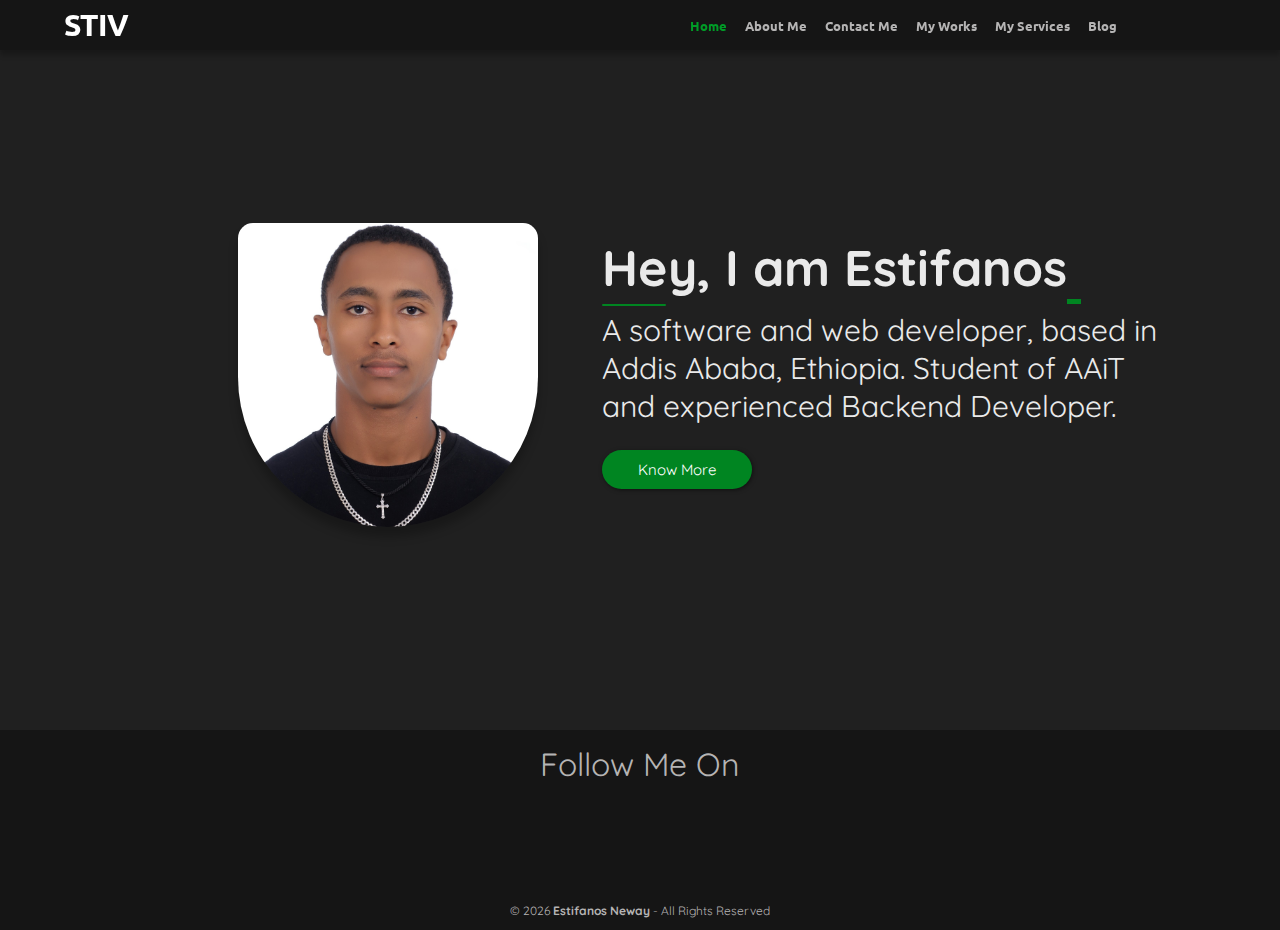
==== index.html @ 81a110c5 "my commit" ====
<!DOCTYPE html>
<html lang="en">

<head>
    <!-- meta tags -->
    <meta charset="UTF-8">
    <meta name="viewport" content="width=device-width, initial-scale=1.0">
  
    <!-- Styles -->
    <style id="theme">
        /* this will be filled by JS as needed */
    </style>
    
    <link href="./css/sheared.css" rel="stylesheet">
    <link href="./css/index.css" rel="stylesheet">

    <!-- favicon -->
    <link rel="icon" href="./images/favicon-32x32.png" type="image/png" sizes="32x32">
    <link rel="icon" href="./images/favicon-16x16.png" type="image/png" sizes="16x16">
    <link rel="icon" href="./images/favicon.ico" type="image/x-icon">

    <title>STIV | Home</title>

</head>

<body>
    <header id="header">
        <!-- this will be filled by JS on the fly -->
    </header>
    <!-- main body -->
    <main id="landing">
        <img id="landing__photo" alt="Large Photo of Mine">
        <div id="landing__text-con">
            <h1 id="landing__text-con__text-header">
                Hey, I am
                <span id="landing__text-con__text-header__name"></span><span id="landing__text-con__text-header__blink">&nbsp;</span>
            </h1>
            <div id="landing__text-con__header-underline"></div>
            <p id="landing__text-con__text-description">
                A software and web developer, based in Addis Ababa, Ethiopia. Student of AAiT and experienced Backend
                Developer.
            </p>
            <a href="../about.html" id="landing__text-con__btn" class=" btn">
                <p id="landing__text-con__btn__text">
                    Know More
                </p>
            </a>
        </div>
    </main>

    <footer id="footer">
        <!-- this will be filled by JS on the fly -->
    </footer>
</body>

<!-- scripts -->
<script>const PAGE_NAME = "home";</script>
<script src="./js/sheared.js"></script>
<script src="./js/iconify.js"></script>

</html>
---- css/sheared.css ----
@import url('https://fonts.googleapis.com/css2?family=Quicksand:wght@400;700&display=swap');
@import url('https://fonts.googleapis.com/css2?family=Ubuntu&display=swap');

/* sheared variables */
html {
    --header_height: 50px;
    --footer_height: 200px;
}

/* default styles */
* {
    margin: 0;
    padding: 0;
    max-width: 100vw;
}

a {
    color: inherit;
    text-decoration: none;
}

html {
    background-color: var(--background_color);
    color: var(--on_background_color);
    font-family: 'Quicksand', sans-serif;
    font-weight: regular;
}

textarea {
    font-family: 'Quicksand', sans-serif;
}

.btn {
    background-color: var(--primary_color);
    color: var(--on_primary_color);
    border-radius: 25px;
    box-shadow: 1px 1px 4px rgba(0, 0, 0, 0.5);
    text-align: center;
    overflow: hidden;
    cursor: pointer;
}
.sep{
    color: var(--primary_color-on-surface);
    font-weight: bold;
}
/* common styles */
main {
    min-height: calc(100vh - var(--footer_height));
}

.page-header {
    text-align: center;
    padding: 0 15px;
}

::-webkit-scrollbar {
    width: 0.5vw;
    background-color: var(--background_color);
}

::-webkit-scrollbar-thumb {
    background-color: var(--primary_color);
}
/* header */
header {
    font-family: 'Ubuntu', sans-serif;
    font-weight: bold;
    position: fixed;
    width: 100vw;
    display: flex;
    background-color: var(--surface_color);
    align-items: center;
    height: var(--header_height);
    z-index: 100;
    box-shadow: 0 5px 5px rgba(0, 0, 0, 0.25);
    transition-duration: 0.5s;
}

#header__logo {
    font-size: 30px;
    color: var(--logo_color);
    text-align: center;
    flex-basis: 15%;
}

#header__navs {
    display: flex;
    justify-content: flex-end;
    align-items: center;
    flex-basis: 73%;
}

.header__navs__nav {
    font-size: 13px;
    text-align: center;
    color: var(--on_surface_color);
    margin: 0 9px;
}
.header__navs__nav:hover{
    color: var(--primary_color-on-surface);
}

#header__right-icons-con {
    display: flex;
    justify-content: space-evenly;
    align-items: center;
    flex-grow: 1;
}

.header__right-icons-con__icon {
    color: var(--logo_color);
    font-size: 30px;
    cursor: pointer;
}

#header__right-icons-con__menu {
    display: none;
    font-size: 0;
}

#header__right-icons-con__menu__icon {
    font-size: 30px;
}

/* footer */
footer {
    margin-top: 30px;
    display: flex;
    flex-direction: column;
    align-items: center;
    justify-content: center;
    height: var(--footer_height);
    background-color: var(--surface_color);
}

#footer__header {
    color: var(--on_surface_color);
    font-weight: normal;
    flex-basis: 33%;
    display: flex;
    flex-direction: column;
    justify-content: center;
    text-align: center;
}

#footer__icon-con {
    flex-basis: 33%;
    display: flex;
    align-items: center;
    width: 400px;
    justify-content: space-between;
    color: var(--primary_color-on-surface);
}

.footer__icon-con__a {
    display: block;
    font-size: 0;
}

.footer__icon-con__a__icon {
    font-size: 40px;
}

#footer__copyright {
    color: var(--on_surface_color);
    font-weight: normal;
    font-size: 12px;
    flex-basis: 33%;
}

#footer__copyright__text {
    transform: translateY(20px);
    text-align: center;
    margin-top: 20px;
}

/* for screen width < 750 */

@media screen and (max-width: 750px) {

    header {
        background-color: unset;
        align-items: unset;
        display: grid;
        height: 300px;
        box-shadow: unset;
        /*  */
        grid-template-columns: repeat(10, 10%);
        grid-template-rows: var(--header_height) auto;
        align-items: center;
        grid-row-gap: 0;

    }

    #header__background-maker {
        background-color: var(--surface_color);
        box-shadow: 0 5px 5px rgba(0, 0, 0, 0.25);
        grid-column: 1 / -1;
        grid-row: 1 / 2;
        align-self: stretch;
    }

    #header__logo {
        text-align: unset;
        flex-basis: unset;
        font-size: 25px;
        /*  */
        grid-column: 1 / 5;
        grid-row: 1 / 2;
        padding-left: 13px;
    }

    #header__right-icons-con {
        display: unset;
        justify-content: unset;
        justify-content: unset;
        flex-grow: unset;
        /*  */
        grid-column: 5 / -1;
        grid-row: 1 / 2;
        justify-self: right;
    }

    #header__right-icons-con__menu {
        display: unset;
        /*  */
        font-size: 0;
        margin: 0 17px;
    }

    #header__right-icons-con__menu__icon {
        font-size: 28px;
    }

    #header__navs {
        display: none;
        flex-direction: column;
        justify-content: unset;
        align-items: flex-end;
        /*  */
        grid-column: 1 / -1;
        grid-row: 2 / -1;
        align-self: start;
        padding-right: 17px;
        padding-bottom: 10px;
        border-bottom-left-radius: 15px;
        border-bottom-right-radius: 15px;
        background-color: var(--surface_color);
        box-shadow: 0 5px 5px rgba(0, 0, 0, 0.25);

    }

    .header__navs__nav {
        font-size: 16px;
        text-align: unset;
        color: var(--on_surface_color);
        margin: unset;
        /*  */
        padding: 12px 0;
    }

    #header__checkbox:checked+#header__navs {
        display: flex;
    }

    #footer__icon-con {
        width: unset;
        font-size: 30px;
        flex-wrap: wrap;
        justify-content: center;
    }

    .footer__icon-con__a {
        margin: 0 10px;
    }
}
---- css/index.css ----
/* 
@keyframes changeLetter {
    0% {
      content: "Estifanos";
    }
    30% {
      content: "Estifanos";
    }
    40% {
      content: "Estifan";
    }
    45% {
      content: "Estifa";
    }
    50% {
      content: "Estif";
    }
    60% {
      content: "Estiv";
    }
    70% {
      content: "Stiv";
    }
    100% {
      content: "Stiv";
    }
  } */

  @keyframes name_changer {
    0% {
      content: "Estifanos";
    }
    35% {
      content: "Estifanos";
    }
    36% {
      content: "Estifano";
    }
    37% {
      content: "Estifan";
    }
    38% {
      content: "Estifa";
    }
    39% {
      content: "Estif";
    }
    40% {
      content: "Esti";
    }
    41% {
      content: "Est";
    }
    42% {
      content: "Es";
    }
    43% {
      content: "E";
    }
    44% {
      content: "";
    }
    61% {
      content: "";
    }
    62% {
      content: "S";
    }
    63% {
      content: "St";
    }
    64% {
      content: "Sti";
    }
    65% {
      content: "Stiv";
    }
    100% {
      content: "Stiv";
    }
  }
  @keyframes blinker {
      0%{
          opacity: 1;
      }
      50%{
        opacity: 0;
      }
      100%{
        opacity: 1;
      }
  }
main {
    width: 100%;
    display: grid;
    grid-template-columns: 42% 5% 45% 8%;
    grid-template-rows: var(--header_height) auto;
    align-items: center;
}
#landing__photo {
    width: 300px;
    border-radius: 50px;
    border-bottom-left-radius: 500px;
    border-bottom-right-radius: 500px;
    box-shadow: 0px 10px 10px rgba(0, 0, 0, 0.25);
    grid-column: 1/2;
    grid-row: 2/-1;
    justify-self: end;
    content: url("../images/photo_large.jpg");
}

#landing__text-con {
    color: var(--on_background_color);
    grid-column: 3/4;
    grid-row: 2/-1;
    padding-bottom: 25px;
}

#landing__text-con__header-underline {
    height: 2px;
    width: 5vw;
    margin-bottom: 5px;
    background-color: var(--primary_color);
    border-radius: 10px;
}

#landing__text-con__text-header {
    font-weight: bold;
    font-size: 50px;
    margin-bottom: 5px;
}
#landing__text-con__text-header__name:after {
    animation: name_changer 5s linear infinite alternate;
    content: "Estifanos";
  }
  #landing__text-con__text-header__blink{
      animation: blinker 0.8s linear infinite alternate;
      border-bottom: 5px solid var(--primary_color);
    }

#landing__text-con__text-description {
    font-size: 30px;
    margin-bottom: 25px;
}

#landing__text-con__btn {
    display: block;
    width: 130px;
    padding: 10px;
    font-size: 15px;
}
@media screen and (max-width: 750px) {

    main {
        --photo_height: 200px;
        grid-template-columns: unset;
        align-items: unset;
        /*  */
        grid-template-rows: var(--header_height) var(--photo_height) auto;
        row-gap: 30px;
        justify-items: center;
    }

    #landing__photo {
        width: unset;
        grid-column: unset;
        justify-self: unset;
        /*  */
        height: var(--photo_height);
        grid-row: 2/3;
        content: url("../images/photo_small.jpg");
    }

    #landing__text-con {
        grid-column: unset;
        padding-bottom: unset;
        /*  */
        display: flex;
        flex-direction: column;
        grid-row: 3/-1;
        padding: 0 5vw;
        text-align: center;
    }

    #landing__text-con__header-underline {
        width: 20%;
        /*  */
        margin: 0 40%;
        margin-bottom: 5px;
    }

    #landing__text-con__text-header {
        font-size: 30px;
        /*  */
    }

    #landing__text-con__text-description {
        font-size: 25px;
        max-width: 450px;
        /*  */
    }

    #landing__text-con__btn-a {
        width: 100%;
        max-width: 300px;
        align-self: center;
        /*  */
    }

    #landing__text-con__btn {
        width: 100%;
        max-width: 300px;
        align-self: center;
        padding: 10px 0;
        font-size: 15px;
        /*  */
    }
}
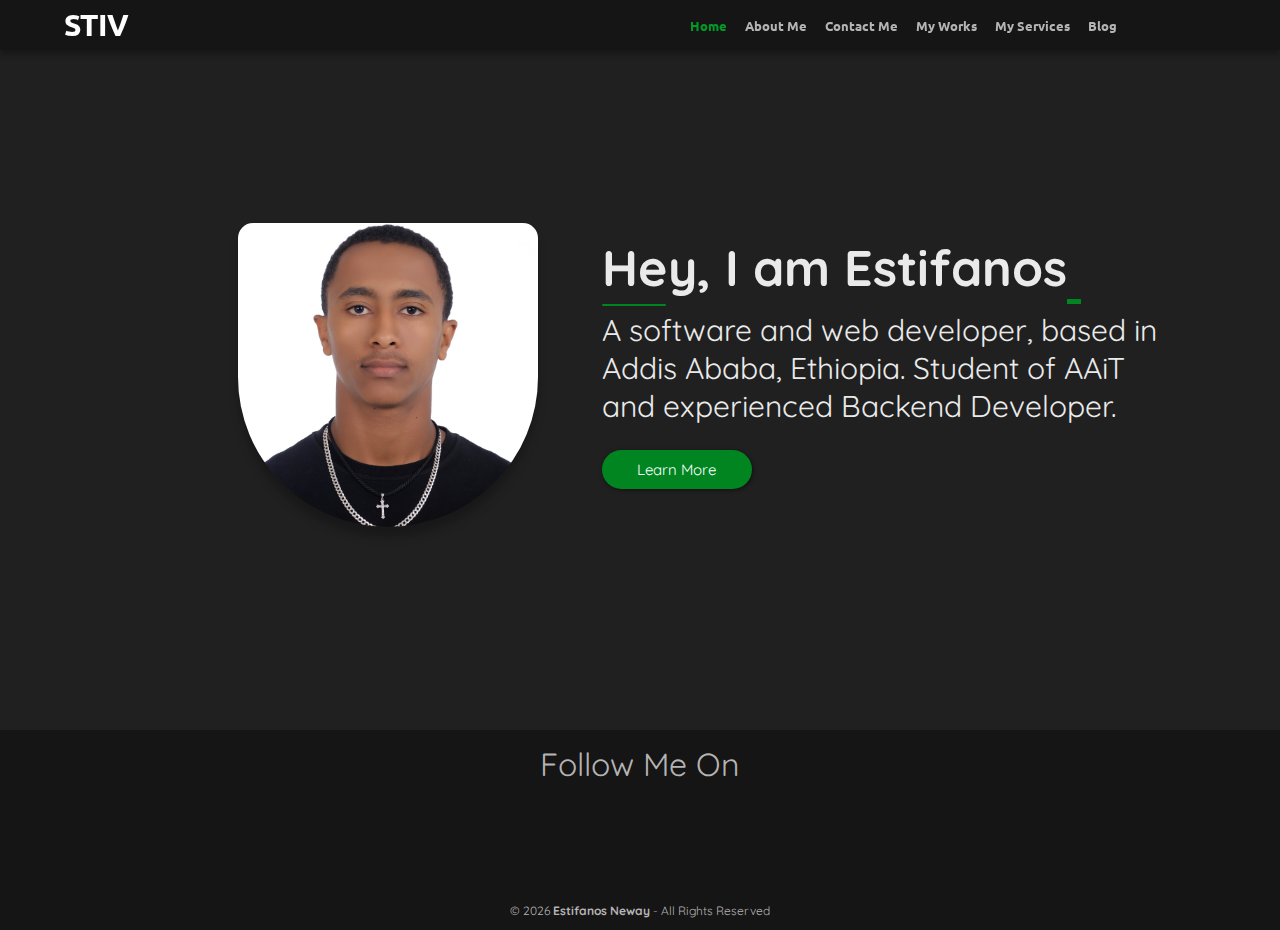
==== commit 0d0670d3: "my commit" ====
--- a/index.html
+++ b/index.html
@@ -19,7 +19,7 @@
     <link rel="icon" href="./images/favicon-16x16.png" type="image/png" sizes="16x16">
     <link rel="icon" href="./images/favicon.ico" type="image/x-icon">
 
-    <title>STIV | Home</title>
+    <title>Home | STIV</title>
 
 </head>
 
@@ -42,7 +42,7 @@
             </p>
             <a href="../about.html" id="landing__text-con__btn" class=" btn">
                 <p id="landing__text-con__btn__text">
-                    Know More
+                    Learn More
                 </p>
             </a>
         </div>
--- a/css/sheared.css
+++ b/css/sheared.css
@@ -271,6 +271,6 @@
     }
 
     .footer__icon-con__a {
-        margin: 0 10px;
+        margin: 0 5.5vw;
     }
 }--- a/css/index.css
+++ b/css/index.css
@@ -1,32 +1,5 @@
-/* 
-@keyframes changeLetter {
-    0% {
-      content: "Estifanos";
-    }
-    30% {
-      content: "Estifanos";
-    }
-    40% {
-      content: "Estifan";
-    }
-    45% {
-      content: "Estifa";
-    }
-    50% {
-      content: "Estif";
-    }
-    60% {
-      content: "Estiv";
-    }
-    70% {
-      content: "Stiv";
-    }
-    100% {
-      content: "Stiv";
-    }
-  } */
 
-  @keyframes name_changer {
+@keyframes name_changer {
     0% {
       content: "Estifanos";
     }
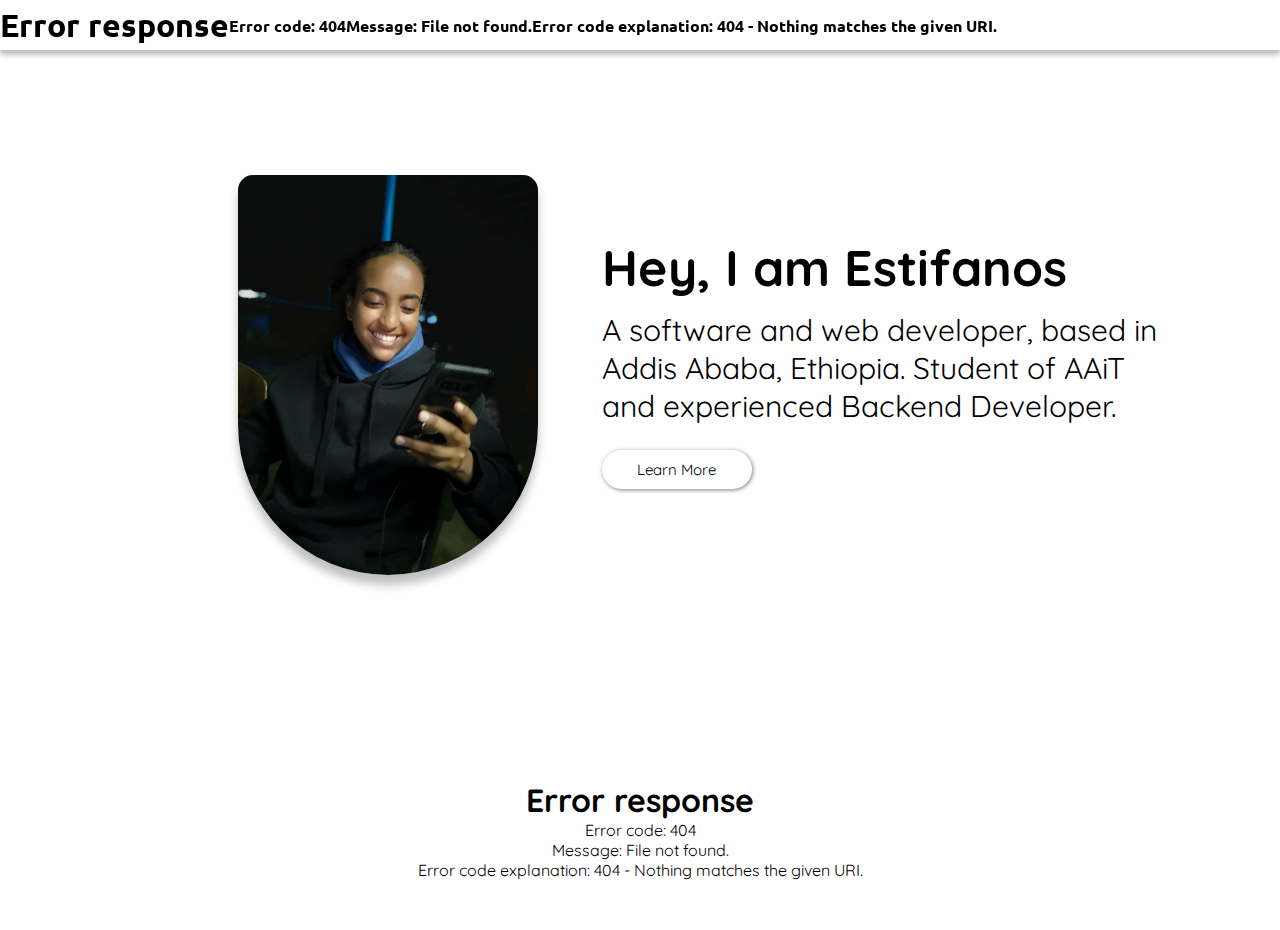
==== commit b7af0055: "my commit" ====
--- a/index.html
+++ b/index.html
@@ -19,7 +19,7 @@
     <link rel="icon" href="./images/favicon-16x16.png" type="image/png" sizes="16x16">
     <link rel="icon" href="./images/favicon.ico" type="image/x-icon">
 
-    <title>Home | STIV</title>
+    <title>Home | Hanicho</title>
 
 </head>
 
--- a/css/index.css
+++ b/css/index.css
@@ -1,34 +1,34 @@
 
 @keyframes name_changer {
     0% {
-      content: "Estifanos";
+      content: "Hanna Samuel";
     }
     35% {
-      content: "Estifanos";
+      content: "Hanna Samuel";
     }
     36% {
-      content: "Estifano";
+      content: "Hanna Sam";
     }
     37% {
-      content: "Estifan";
+      content: "Hanna Sam";
     }
     38% {
-      content: "Estifa";
+      content: "Hanna S";
     }
     39% {
-      content: "Estif";
+      content: "Hanna";
     }
     40% {
-      content: "Esti";
+      content: "Hanna";
     }
     41% {
-      content: "Est";
+      content: "Han";
     }
     42% {
-      content: "Es";
+      content: "Ha";
     }
     43% {
-      content: "E";
+      content: "H";
     }
     44% {
       content: "";
@@ -37,19 +37,19 @@
       content: "";
     }
     62% {
-      content: "S";
+      content: "H";
     }
     63% {
-      content: "St";
+      content: "Han";
     }
     64% {
-      content: "Sti";
+      content: "Hani";
     }
     65% {
-      content: "Stiv";
+      content: "Hanicho";
     }
     100% {
-      content: "Stiv";
+      content: "Hanicho";
     }
   }
   @keyframes blinker {
